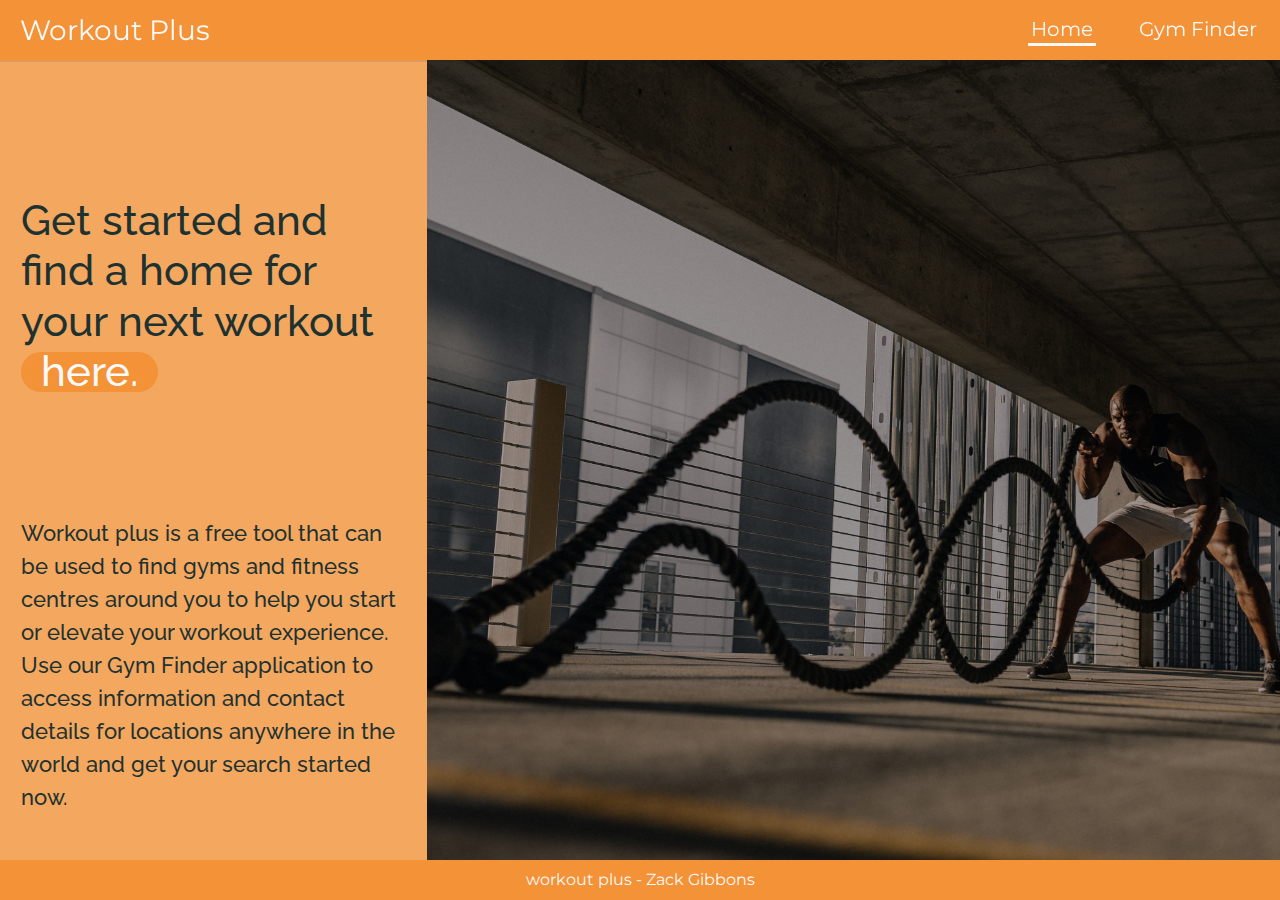
==== index.html @ f185dbcd "Altered h1 class names" ====
<!DOCTYPE html>
<html lang="en">

<head>
    <meta charset="UTF-8">
    <meta name="viewport" content="width=device-width, initial-scale=1.0">
    <title>Workout Plus</title>
    <link rel="stylesheet" href="https://stackpath.bootstrapcdn.com/bootstrap/4.1.3/css/bootstrap.min.css" />
    <link rel="stylesheet" href="https://use.fontawesome.com/releases/v5.14.0/css/all.css" />
    <link
        href="https://fonts.googleapis.com/css2?family=Montserrat:wght@100;200;300;400;500;600;700&family=Raleway:wght@100;200;300;400;500;600;700&display=swap"
        rel="stylesheet" />
    <link rel="stylesheet" href="assets/css/style.css" />
</head>

<body>
    <!--===============================    Navbar           ===============================-->
    <nav class="navbar navbar-expand-md navbar-light bg-color-primary row justify-content-between">
        <a class="navbar-brand font-color-light col" href="index.html">Workout Plus</a>
        <button class="navbar-toggler col" type="button" data-toggle="collapse" data-target="#navbarCollapseTarget"
            aria-controls="navbarCollapseTarget" aria-expanded="false" aria-label="Toggle navigation">
            <span class="font-color-light"><i class="fas fa-bars fa-1x"></i></span>
        </button>
        <ul class="collapse navbar-collapse col-md navbar-nav nav bg-color font-color-light" id="navbarCollapseTarget">
            <div class="">
                <li class="nav-item">
                    <a class="nav-link active" href="index.html" aria-label="Home Page Link">Home</a>
                </li>
                <li class="nav-item">
                    <a class="nav-link text-nowrap" href="gym-finder.html" aria-label="Gym Finder Link">Gym Finder</a>
                </li>
            </div>
        </ul>
    </nav>

    <!--===============================    Landing Page     ===============================-->
    <section class="landing-page container-fluid row">
        <div class="landing-information col-md-4">
            <h1 class="landing-page-heading">Get started and find a home for your next workout &nbsp;<a class="h1-link text-nowrap"
                    href="gym-finder.html">here.</a></h1>
            <p>Workout plus is a free tool that can be used to find gyms and fitness centres around you to help you
                start or elevate your workout experience. Use our Gym Finder application to access information and
                contact details for locations anywhere in the world and get your search started now.</p>
        </div>
        <div class="image-container col-md-8 order-md-12">
            <div class="dark-overlay"></div>
            <div class="background-image"></div>
        </div>
    </section>

    <!--===============================    Footer           ===============================-->
    <footer class="page-footer container-fluid">
        <p class="justify-content-center text-center font-color-light">workout plus - Zack Gibbons</p>
    </footer>
    <script src="https://code.jquery.com/jquery-3.5.1.slim.min.js"></script>
    <script src="https://cdn.jsdelivr.net/npm/popper.js@1.16.1/dist/umd/popper.min.js"></script>
    <script src="https://stackpath.bootstrapcdn.com/bootstrap/4.5.2/js/bootstrap.min.js"></script>
</body>

</html>
---- assets/css/style.css ----
/* general styling*/
html{
    font-size: 62.5%;
}

body {
    font-family: 'Montserrat';
    padding:0;
    margin:0;
    min-height: 100vh;
    color: #1E3231;
}

/* colour styles */
.bg-color-primary {
    background-color: #F39237;
}

.font-color-light {
    color: #F9F9F9;
}

.font-color-orange {
    color: #F39237;
}

/* navbar styling */
nav.navbar {
    z-index: 15;
    position: fixed;
    line-height: 2.8rem;
    padding:0;
    margin:0;
    width: 100%;
    height: 6rem;
    box-shadow: 0 .2rem rgba(33, 37, 41, 0.1);
    background-color: #F39237;
}

.navbar a.navbar-brand {
    color: #F9F9F9;
    position: absolute;
    top: 2rem;
    left: 2rem;
    padding: 0;
}

.navbar a.navbar-brand:hover {
    color: #F9F9F9;
    cursor: pointer;
}

ul.navbar-nav.nav {
    position: absolute;
    z-index: 15;
    top: 5rem;
    padding: 0;
    height: 4rem;
    justify-content: center;
    background-color: #F39237;
    box-shadow: 0 .2rem rgba(33, 37, 41, 0.1);
}

.navbar .nav-item a.nav-link {
    font-size: 2rem;
    color: #F9F9F9;
    padding: 0 3px;
    text-align: center;
    display: flex;
    margin: 0 2rem;
}

.navbar .nav-item a.nav-link.active {
    color: #F9F9F9;
    border-bottom: solid 3px;
    border-color: #F9F9F9;
}

.navbar .nav-item a.nav-link:hover {
    color: #F9F9F9;
    border-bottom: solid 3px;
    border-color: #F9F9F9;
}

ul div {
    display: flex;
    justify-content: center;
    flex-direction: row;
}

.navbar-toggler {
    line-height: 2.8rem;
    position: absolute;
    top: 2rem;
    margin: 0;
    padding: 0;
    right: 2rem;
    width: 2.8rem;
}

.navbar a.navbar-brand,
.navbar-toggler {
    font-size: 2.8rem;
}

/* landing page styling */
.landing-page div.landing-information {
    position: absolute;
    max-width: 80%;
    left: 10%;
    right: 10%;
    z-index: 10;
    justify-content: center;
    align-content: center;
    text-align: left;
    padding: 0;
}

section.landing-page {
    height: auto;
    min-height: 100vh;
    margin:0;
    position: relative;
    background-color: #F9F9F9;
    padding:6rem 0 0 0;
    overflow-y: auto;
}

.landing-page-heading {
    font-family: 'Raleway', sans-serif;
    font-size: 3.5rem;
    color: #F9F9F9;
    position: relative;
    margin-top: 5rem;
    width: 100%;
    height:50vh;
}

.image-container {
    padding: 0;
    margin: 0;
    justify-content: center;
    align-content: center;
    right: 0;
    height: 50vh;
    max-height: 50vh;
    width: 100%;
    overflow: hidden;
}

.dark-overlay {
    z-index: 2;
    position: absolute;
    top: 0;
    right:0;
    left:0;
    bottom:0;
    width: 100%;
    height: 100%;
    background-color: #000000;
    opacity: .4;
}

.background-image {
    position: absolute;
    top: 0;
    bottom: 0;
    left: 0;
    right: 0;
    width: 100%;
    height: 100%;
    background: url(../images/landing-bg-image.jpg) center center no-repeat;
    -webkit-background-size: cover;
    -moz-background-size: cover;
    -o-background-size: cover;
    background-size: cover;
}

.h1-link {
    color: #F9F9F9;
    background-color: #F39237;
    border-radius: 3.5rem;
    padding: .5rem 2rem;  
    line-height: 3rem;
    transition: .2s ease-in;
    display: inline-block;
}

.h1-link i {
    font-size: 3rem;
    margin-left: 1rem;
}

.h1-link:hover {
    text-decoration: none;
    color: #F39237;
    background-color:#F9F9F9;
}

.landing-page p {
    position: absolute;
    border-top: #F39237 2px solid;
    top: 55vh;
    font-size: 2rem;
    font-weight: 500;
    text-align: left;
    color: #1E3231;
    font-family: 'Raleway', sans-serif;
}

/* map styling */
.gym-finder-heading {
    font-family: 'Raleway', sans-serif;
    font-size: 4rem;
    color: #F39237;
    text-align:center;
}

.page-heading {
    position: relative;
    margin-left: auto;
    margin-right: auto;
    margin-top: 4rem;
    margin-bottom: 2rem;
}

section.map-section {
    position: relative;
    padding:6rem 0 0 0;
    margin: 0;
    height: auto;
    min-height: 100vh;
}

div.search-box {
    position:relative;
    top: 0;
    display:flex;
    flex-direction: column;
    justify-content: center;
}

#map {
    position: relative;
    bottom: 0;
    min-height: 360px;
    margin-top: 2rem;
}

div.search-box h2 {
    padding-left: 0;
    font-size: 2.2rem;
    font-weight: 600;
    font-family: 'Raleway', sans-serif;
}

.search-box .justify-content-between h3 {
    padding: 0;
    color: #F39237;
    text-decoration: underline;
    font-size: 1.6rem;
    cursor: pointer;
}

#information-box {
    display: none;
    width: 100%;
    height: auto;
    transition: .2s;
    padding-top: 1.5rem;
}


.gym-info-title {
    font-size: 1.8rem;
}

.gym-search-btn-straight-edge {
    font-size: 2rem;
    padding: .4rem 2rem;
    font-family: 'Montserrat';
    background-color: #F39237;
    color: #F9F9F9;
    border-style: none;
    box-shadow: 0 .2rem rgba(33, 37, 41, 0.1);
    font-weight: normal;
    line-height: 2.4rem;
    width: 8rem;
    max-width: 8rem;
    height: 2.8rem;
    border-radius: 0 2rem 2rem 0;
    transition: .2s;
    cursor: pointer;
}

#country-select {
    margin: 0;
    padding: 0;
    max-width: 50rem;

}

#country-select select {
    padding: 0;
    margin: 0;
    height: 2.8rem;
    font-size: 1.8rem;
    max-width: 100%;
    border: none;
    background-color: #F9F9F9;
    box-shadow: 0 .2rem rgba(33, 37, 41, 0.1);
    margin-bottom: 1rem;
    cursor: pointer;
}

select#country option {
    max-width: 100%;
    font-size: 1.5rem;
    padding: 0;
}

.gym-search-btn-straight-edge:hover,
.gym-search-btn-straight-edge:focus {
    background-color: rgba(243, 146, 55, .4);
    color:#F39237;
}

.location-image {
    display: flex;
    padding: 0;
    margin-bottom: 1rem;
    width: auto;
    height: 100%;
    max-height: 30vh;
    max-width: 100%;
    text-align:center ;
}

#information-box div.col-lg-6.order-lg-12.justify-content-center {
    display: flex;
}

#website-alternative {
    font-size: 1.4rem;
}

.website-unavailable {
    display: none;
}

.location-information-row {
    display: flex;
    flex-direction: row;
}

.close-gym-information-btn{
    text-align: right;
}

.close-gym-information-btn i{
    z-index: 2;
    cursor: pointer;
    padding:0;
    color: #F39237;
    font-size: 2rem;
    line-height: 2.2rem;
    transition: .2s ease-in;
    width: 100%;
    height: 100%;
}

.gym-image-container {
    height:100%;
    padding: 0;
    display: flex;
}

.gym-information-container {
    display: flex;
}

.close-gym-information-btn i:hover {
    font-size: 2.4rem;
}

#address-form {
    margin: 0;
}

.gym-info-icon {
    color: #F39237;
    font-size: 1.4rem;
    margin-right: 1rem;
    float:left;
}

.location-name {
    letter-spacing: .1rem;
    font-size:2rem;
    font-weight: 500;
    font-family: 'Raleway', sans-serif;
}

.location-rating {
    padding: 0;
    font-size: 1.4rem;
    font-family: 'Montserrat', sans-serif;
}

div.side-panel.col-md-4{
    padding: 0 10%;
}

#information-box div.information-box-bottom-row {
    position: relative;
    margin: 2rem 0;
    padding:0;
}

div.information-box-bottom-row div.col {
    padding: 0;
}

div.information-box-top-row {
    padding: 0 1.5rem 0 1.5rem;
}

div.information-box-top-row h3,
div.information-box-top-row div {
    padding: 0;
}

.location-address {
    font-size: 1.4rem;
    overflow-wrap: anywhere;}

.location-website {
    font-size: 1.4rem;
    white-space: nowrap;
    overflow: hidden;
    text-overflow: ellipsis;
}

input#address-input {
    height: 2.8rem;
    font-size: 1.8rem;
    width: auto;
    min-width: 15rem;
    padding-left: .5rem;
    border: none;
    background-color: #F9F9F9;
}

.search-box .address-search {
    padding: 0;
    margin: 0 0 .5rem 0;
}

div.row.justify-content-center {
    display:flex;
    padding: 0 2rem;
}

.search-box .local-search {
    padding-right:0;
    padding-left:0;
    margin-right:0;
    margin-left:0;
}

/* footer styling */
footer {
    position: relative;
    z-index: 5;
    margin: 0;
    height: 4rem;
    background-color: #F39237;
}

footer p {
    padding-top: 1.2rem;
    font-size: 1.6rem;
    line-height:1.6rem;
}

/* media queries */
@media(min-width: 1100px) {
    .gym-search-btn-straight-edge {
    margin-left: 2rem;
    }

    .page-heading h1 {
        font-size:5rem;
    }
}

@media(min-width: 768px) {
/* General styling */
    body{
        height: 100vh;
        width: 100vw;
        position: absolute;
        top:0;
        overflow-x: hidden;
        min-height: 100vh;
    }

    footer {
        position: absolute;
        bottom:0;
    }

    /* Navbar Styling */
    .navbar .nav-item a.nav-link {
        color: #F9F9F9;
        border-color:#F9F9F9;
    }

    .navbar .nav-item a.nav-link:hover {
        border-color:#F9F9F9;
        color:#F9F9F9;
    }

    .navbar .nav-item a.nav-link.active{
        color:#F9F9F9;
        border-color:#F9F9F9;
    }

    #navbarCollapseTarget {
        position: relative;
        justify-content: flex-end;
    }

    ul.navbar-nav.nav {
        position: relative;
        top: 0;
        right: 0;
        height:auto;
        justify-content: flex-end;
        max-width: 50%;
        box-shadow: none;
    }

    .navbar a.navbar-brand {
        position: relative;
        top: 0;
    }

    nav.navbar {
        top: 0;
        margin-right: 0;
        margin-left: 0;
        height: 6rem;
    }

    ul div {
        justify-content: end;
    }

    /* Landing Page Styling */
    section.landing-page {
        height: 100%;
        padding-bottom: 4rem;
        top: 0;
    }  

    .landing-page div.landing-information {
        position: relative;
        background-color: rgba(243, 146, 55, .8);
        padding: 0;
        left: 0;
        right: 0;
        max-height: 100%;
        overflow-y: auto;
    }

    .image-container {
        margin: 0;
        justify-content: center;
        align-content:center;
        position: relative;
        width: 100%;
        max-height: 100vh;
        right: 0;
    }

    img.background-image {
        position: absolute;
        width: auto;
        height: 100%;
        top: 0;
        right: 0;
        bottom: 0;
    }

    .landing-page h1 {
        padding:0;
        margin-top: 10rem;
        width:90%;
        left:5%;
        color:#1E3231;
        font-size: 4.2rem;
        height: auto;
    }

    .landing-page p {
        position: relative;
        top: 0;
        width:90%;
        left:5%;
        border: none;
        font-size: 2.2rem;
        margin-top: 12rem;
    }

    /* Gym Finder Styling */
    div.side-panel.col-md-4 {
        padding: 0 2rem;
        width: 30rem;
        height: auto;
        overflow-y: auto;
        max-height: 100%;
    }

    .page-heading {
        margin-bottom: 2rem;
    }

    #map.col-md-8 {
        top: 0;
        position: relative;
        width: 50vw;
        max-height: 100%;
        min-height:100%;
        height: 1000px;
        margin:0;
    }

    section.map-section {
        padding:6rem 0 4rem 0;
        margin: 0;
        top:0;
        height:100%;
        max-height:100%;
        min-height: 50vh;
    }

    div.search-box {
        position:relative;
        margin-bottom: 2rem;
        justify-content: center;
        max-width: 90%;
        margin-left: auto;
        margin-right: auto;
    }

    #information-box {
        position: relative;
        top: 0;
        padding-top: 0;
    }

    #information-box div.col-lg-6 {
        padding:0;

    }

    .location-image {
        margin: 0;
        max-height: 20vh;
        margin-bottom: 3rem;
    }

    div.search-box div {
        margin-top: 0.5rem;
        padding: 0 2rem;
    }

    div.row.justify-content-center {
        padding: 0 2rem;
    }

    .search-box .justify-content-between {
        max-width: 50rem;
    }

    .image-container {
        height: 100%;
        overflow: hidden;
    }
}
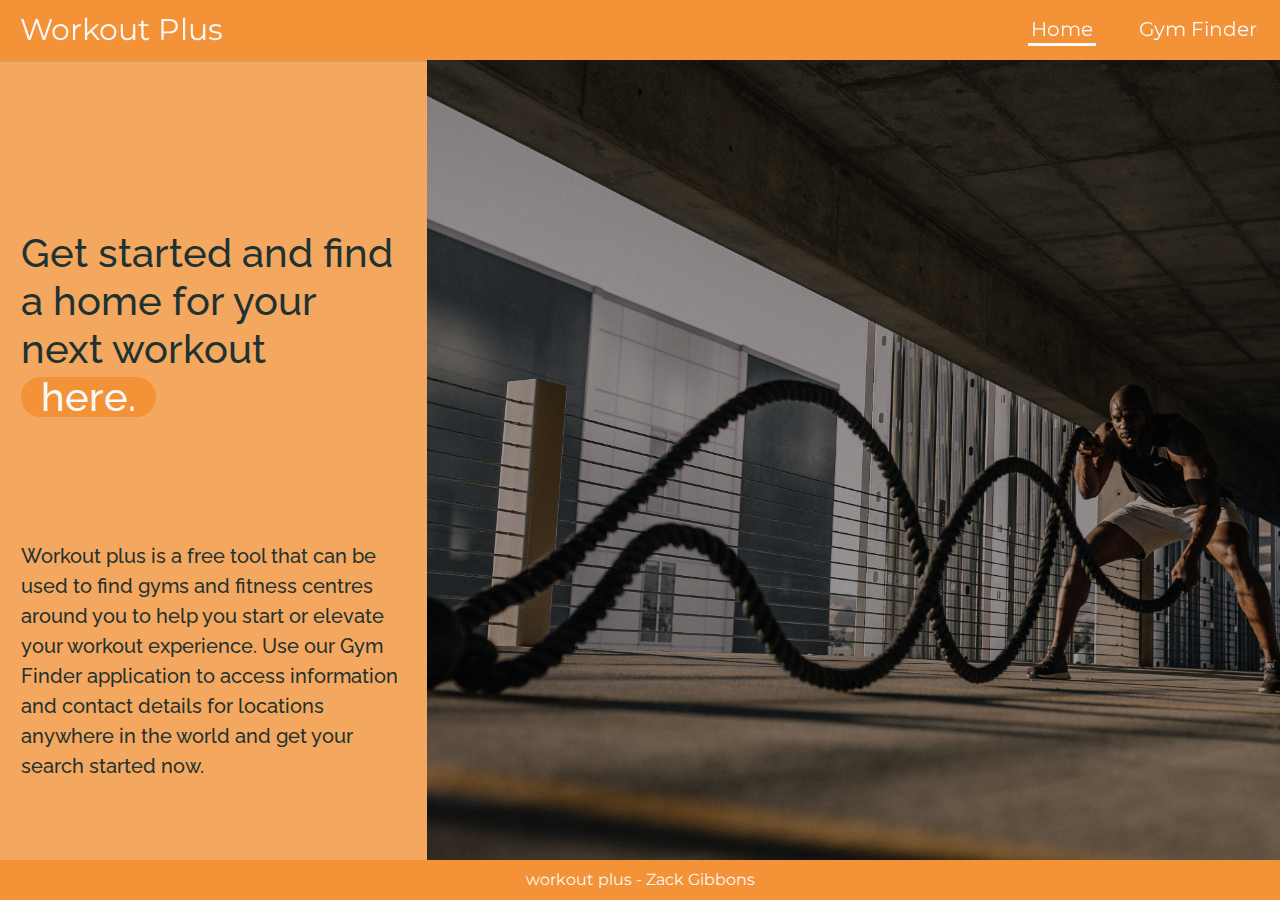
==== commit e953b898: "Abstracted font size styling" ====
--- a/index.html
+++ b/index.html
@@ -16,18 +16,18 @@
 <body>
     <!--===============================    Navbar           ===============================-->
     <nav class="navbar navbar-expand-md navbar-light bg-color-primary row justify-content-between">
-        <a class="navbar-brand font-color-light col" href="index.html">Workout Plus</a>
-        <button class="navbar-toggler col" type="button" data-toggle="collapse" data-target="#navbarCollapseTarget"
+        <a class="navbar-brand font-color-light col font-size-l" href="index.html">Workout Plus</a>
+        <button class="navbar-toggler col font-size-l" type="button" data-toggle="collapse" data-target="#navbarCollapseTarget"
             aria-controls="navbarCollapseTarget" aria-expanded="false" aria-label="Toggle navigation">
             <span class="font-color-light"><i class="fas fa-bars fa-1x"></i></span>
         </button>
         <ul class="collapse navbar-collapse col-md navbar-nav nav bg-color font-color-light" id="navbarCollapseTarget">
             <div class="">
                 <li class="nav-item">
-                    <a class="nav-link active" href="index.html" aria-label="Home Page Link">Home</a>
+                    <a class="nav-link active font-size-md" href="index.html" aria-label="Home Page Link">Home</a>
                 </li>
                 <li class="nav-item">
-                    <a class="nav-link text-nowrap" href="gym-finder.html" aria-label="Gym Finder Link">Gym Finder</a>
+                    <a class="nav-link text-nowrap font-size-md" href="gym-finder.html" aria-label="Gym Finder Link">Gym Finder</a>
                 </li>
             </div>
         </ul>
@@ -36,9 +36,9 @@
     <!--===============================    Landing Page     ===============================-->
     <section class="landing-page container-fluid row">
         <div class="landing-information col-md-4">
-            <h1 class="landing-page-heading">Get started and find a home for your next workout &nbsp;<a class="h1-link text-nowrap"
+            <h1 class="landing-page-heading font-size-xl">Get started and find a home for your next workout &nbsp;<a class="h1-link text-nowrap"
                     href="gym-finder.html">here.</a></h1>
-            <p>Workout plus is a free tool that can be used to find gyms and fitness centres around you to help you
+            <p class="font-size-md">Workout plus is a free tool that can be used to find gyms and fitness centres around you to help you
                 start or elevate your workout experience. Use our Gym Finder application to access information and
                 contact details for locations anywhere in the world and get your search started now.</p>
         </div>
@@ -50,7 +50,7 @@
 
     <!--===============================    Footer           ===============================-->
     <footer class="page-footer container-fluid">
-        <p class="justify-content-center text-center font-color-light">workout plus - Zack Gibbons</p>
+        <p class="justify-content-center text-center font-color-light font-size-xs">workout plus - Zack Gibbons</p>
     </footer>
     <script src="https://code.jquery.com/jquery-3.5.1.slim.min.js"></script>
     <script src="https://cdn.jsdelivr.net/npm/popper.js@1.16.1/dist/umd/popper.min.js"></script>
--- a/assets/css/style.css
+++ b/assets/css/style.css
@@ -22,6 +22,28 @@
 
 .font-color-orange {
     color: #F39237;
+}
+
+/* font sizes */
+.font-size-xl-scale,
+.font-size-xl {
+    font-size: 4rem;
+}
+
+.font-size-l {
+    font-size: 3rem;
+}
+
+.font-size-md {
+    font-size: 2rem;
+}
+
+.font-size-s {
+    font-size: 1.8rem;
+}
+
+.font-size-xs {
+    font-size: 1.6rem;
 }
 
 /* navbar styling */
@@ -62,7 +84,6 @@
 }
 
 .navbar .nav-item a.nav-link {
-    font-size: 2rem;
     color: #F9F9F9;
     padding: 0 3px;
     text-align: center;
@@ -96,11 +117,6 @@
     padding: 0;
     right: 2rem;
     width: 2.8rem;
-}
-
-.navbar a.navbar-brand,
-.navbar-toggler {
-    font-size: 2.8rem;
 }
 
 /* landing page styling */
@@ -126,9 +142,8 @@
     overflow-y: auto;
 }
 
-.landing-page-heading {
+h1.landing-page-heading {
     font-family: 'Raleway', sans-serif;
-    font-size: 3.5rem;
     color: #F9F9F9;
     position: relative;
     margin-top: 5rem;
@@ -187,7 +202,6 @@
 }
 
 .h1-link i {
-    font-size: 3rem;
     margin-left: 1rem;
 }
 
@@ -201,7 +215,6 @@
     position: absolute;
     border-top: #F39237 2px solid;
     top: 55vh;
-    font-size: 2rem;
     font-weight: 500;
     text-align: left;
     color: #1E3231;
@@ -209,9 +222,8 @@
 }
 
 /* map styling */
-.gym-finder-heading {
+h1.gym-finder-heading {
     font-family: 'Raleway', sans-serif;
-    font-size: 4rem;
     color: #F39237;
     text-align:center;
 }
@@ -249,16 +261,17 @@
 
 div.search-box h2 {
     padding-left: 0;
-    font-size: 2.2rem;
     font-weight: 600;
     font-family: 'Raleway', sans-serif;
 }
-
+ 
+.gym-info-title {
+    font-size: 1.8rem;
+}
 .search-box .justify-content-between h3 {
     padding: 0;
     color: #F39237;
     text-decoration: underline;
-    font-size: 1.6rem;
     cursor: pointer;
 }
 
@@ -270,13 +283,7 @@
     padding-top: 1.5rem;
 }
 
-
-.gym-info-title {
-    font-size: 1.8rem;
-}
-
 .gym-search-btn-straight-edge {
-    font-size: 2rem;
     padding: .4rem 2rem;
     font-family: 'Montserrat';
     background-color: #F39237;
@@ -304,18 +311,17 @@
     padding: 0;
     margin: 0;
     height: 2.8rem;
-    font-size: 1.8rem;
     max-width: 100%;
     border: none;
     background-color: #F9F9F9;
     box-shadow: 0 .2rem rgba(33, 37, 41, 0.1);
     margin-bottom: 1rem;
     cursor: pointer;
-}
+} 
 
 select#country option {
+    font-size: 1.6rem;
     max-width: 100%;
-    font-size: 1.5rem;
     padding: 0;
 }
 
@@ -340,9 +346,6 @@
     display: flex;
 }
 
-#website-alternative {
-    font-size: 1.4rem;
-}
 
 .website-unavailable {
     display: none;
@@ -362,13 +365,16 @@
     cursor: pointer;
     padding:0;
     color: #F39237;
-    font-size: 2rem;
     line-height: 2.2rem;
     transition: .2s ease-in;
     width: 100%;
     height: 100%;
 }
 
+.close-gym-information-btn i:hover {
+    font-size: 2rem;
+}
+
 .gym-image-container {
     height:100%;
     padding: 0;
@@ -379,9 +385,6 @@
     display: flex;
 }
 
-.close-gym-information-btn i:hover {
-    font-size: 2.4rem;
-}
 
 #address-form {
     margin: 0;
@@ -389,21 +392,18 @@
 
 .gym-info-icon {
     color: #F39237;
-    font-size: 1.4rem;
     margin-right: 1rem;
     float:left;
 }
 
 .location-name {
     letter-spacing: .1rem;
-    font-size:2rem;
     font-weight: 500;
     font-family: 'Raleway', sans-serif;
 }
 
 .location-rating {
     padding: 0;
-    font-size: 1.4rem;
     font-family: 'Montserrat', sans-serif;
 }
 
@@ -431,11 +431,9 @@
 }
 
 .location-address {
-    font-size: 1.4rem;
     overflow-wrap: anywhere;}
 
 .location-website {
-    font-size: 1.4rem;
     white-space: nowrap;
     overflow: hidden;
     text-overflow: ellipsis;
@@ -443,7 +441,6 @@
 
 input#address-input {
     height: 2.8rem;
-    font-size: 1.8rem;
     width: auto;
     min-width: 15rem;
     padding-left: .5rem;
@@ -479,7 +476,6 @@
 
 footer p {
     padding-top: 1.2rem;
-    font-size: 1.6rem;
     line-height:1.6rem;
 }
 
@@ -489,9 +485,9 @@
     margin-left: 2rem;
     }
 
-    .page-heading h1 {
-        font-size:5rem;
-    }
+    .font-size-xl-scale {
+    font-size: 5rem;
+}
 }
 
 @media(min-width: 768px) {
@@ -599,7 +595,6 @@
         width:90%;
         left:5%;
         color:#1E3231;
-        font-size: 4.2rem;
         height: auto;
     }
 
@@ -609,7 +604,6 @@
         width:90%;
         left:5%;
         border: none;
-        font-size: 2.2rem;
         margin-top: 12rem;
     }
 
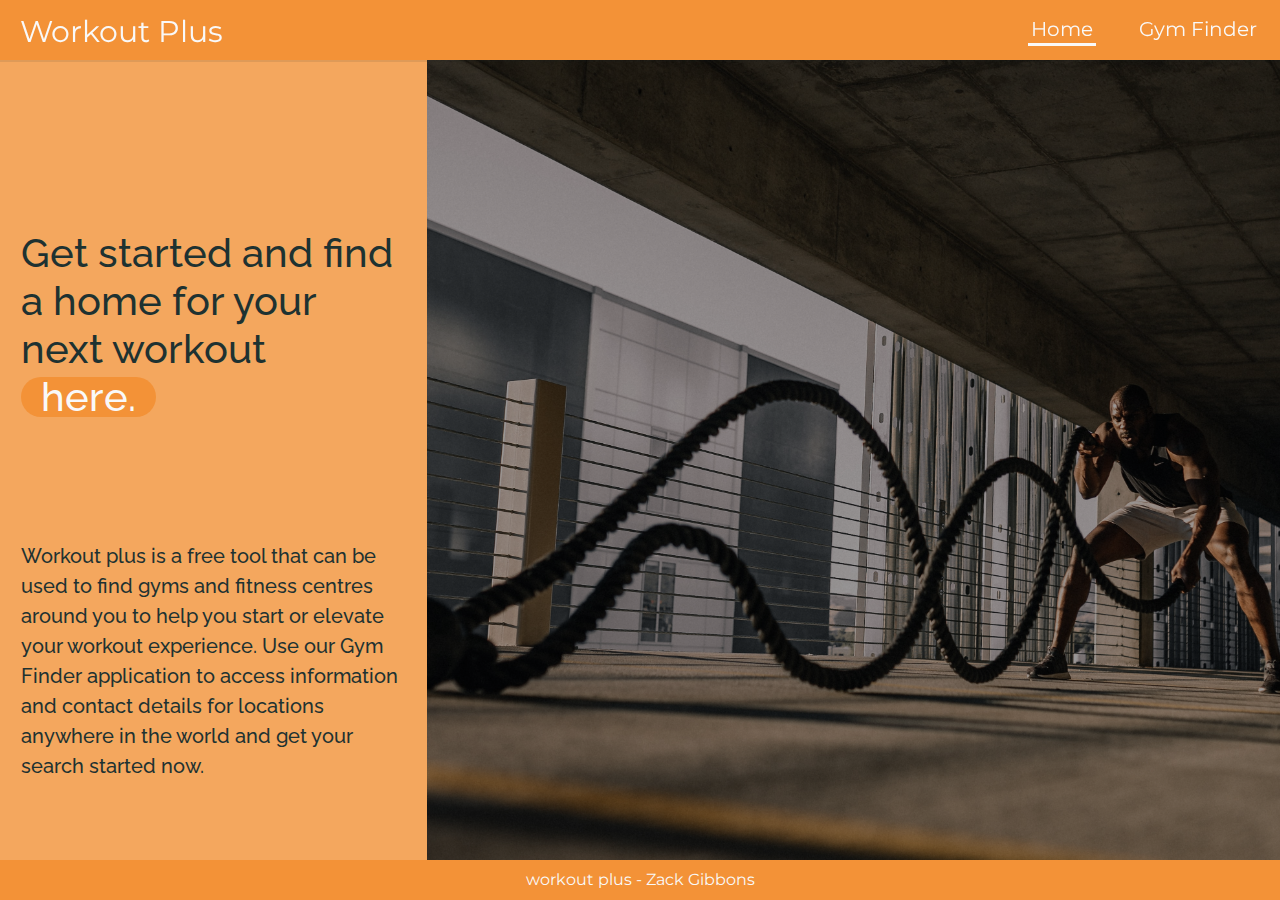
==== commit bee04e43: "Updated navbar brand" ====
--- a/index.html
+++ b/index.html
@@ -16,9 +16,12 @@
 <body>
     <!--===============================    Navbar           ===============================-->
     <nav class="navbar navbar-expand-md navbar-light bg-color-primary row justify-content-between">
-        <a class="navbar-brand font-color-light col font-size-l" href="index.html">Workout Plus</a>
-        <button class="navbar-toggler col font-size-l" type="button" data-toggle="collapse" data-target="#navbarCollapseTarget"
-            aria-controls="navbarCollapseTarget" aria-expanded="false" aria-label="Toggle navigation">
+        <div class="brand-container col">
+            <a class="navbar-brand font-color-light font-size-l" href="index.html">Workout Plus</a>
+        </div>
+        <button class="navbar-toggler col font-size-l" type="button" data-toggle="collapse"
+            data-target="#navbarCollapseTarget" aria-controls="navbarCollapseTarget" aria-expanded="false"
+            aria-label="Toggle navigation">
             <span class="font-color-light"><i class="fas fa-bars fa-1x"></i></span>
         </button>
         <ul class="collapse navbar-collapse col-md navbar-nav nav bg-color font-color-light" id="navbarCollapseTarget">
@@ -27,27 +30,27 @@
                     <a class="nav-link active font-size-md" href="index.html" aria-label="Home Page Link">Home</a>
                 </li>
                 <li class="nav-item">
-                    <a class="nav-link text-nowrap font-size-md" href="gym-finder.html" aria-label="Gym Finder Link">Gym Finder</a>
+                    <a class="nav-link text-nowrap font-size-md" href="gym-finder.html" aria-label="Gym Finder Link">Gym
+                        Finder</a>
                 </li>
             </div>
         </ul>
     </nav>
-
     <!--===============================    Landing Page     ===============================-->
     <section class="landing-page container-fluid row">
         <div class="landing-information col-md-4">
-            <h1 class="landing-page-heading font-size-xl">Get started and find a home for your next workout &nbsp;<a class="h1-link text-nowrap"
-                    href="gym-finder.html">here.</a></h1>
-            <p class="font-size-md">Workout plus is a free tool that can be used to find gyms and fitness centres around you to help you
+            <h1 class="landing-page-heading font-size-xl">Get started and find a home for your next workout &nbsp;<a
+                    class="h1-link text-nowrap" href="gym-finder.html">here.</a></h1>
+            <p class="font-size-md">Workout plus is a free tool that can be used to find gyms and fitness centres around
+                you to help you
                 start or elevate your workout experience. Use our Gym Finder application to access information and
                 contact details for locations anywhere in the world and get your search started now.</p>
         </div>
         <div class="image-container col-md-8 order-md-12">
             <div class="dark-overlay"></div>
-            <div class="background-image"></div>
+            <div class="background-image" aria-label="Background image of man exercising"></div>
         </div>
     </section>
-
     <!--===============================    Footer           ===============================-->
     <footer class="page-footer container-fluid">
         <p class="justify-content-center text-center font-color-light font-size-xs">workout plus - Zack Gibbons</p>
--- a/assets/css/style.css
+++ b/assets/css/style.css
@@ -59,12 +59,18 @@
     background-color: #F39237;
 }
 
-.navbar a.navbar-brand {
-    color: #F9F9F9;
+.brand-container {
     position: absolute;
     top: 2rem;
     left: 2rem;
     padding: 0;
+    width: auto;
+}
+
+.navbar a.navbar-brand {
+    color: #F9F9F9;
+    padding: 0;
+    width: auto;
 }
 
 .navbar a.navbar-brand:hover {
@@ -482,12 +488,12 @@
 /* media queries */
 @media(min-width: 1100px) {
     .gym-search-btn-straight-edge {
-    margin-left: 2rem;
+        margin-left: 2rem;
     }
 
     .font-size-xl-scale {
-    font-size: 5rem;
-}
+        font-size: 5rem;
+    }
 }
 
 @media(min-width: 768px) {
@@ -506,7 +512,7 @@
         bottom:0;
     }
 
-    /* Navbar Styling */
+/* Navbar Styling */
     .navbar .nav-item a.nav-link {
         color: #F9F9F9;
         border-color:#F9F9F9;
@@ -537,9 +543,10 @@
         box-shadow: none;
     }
 
-    .navbar a.navbar-brand {
-        position: relative;
-        top: 0;
+
+    .brand-container {
+        position: relative;
+        top: .5rem;
     }
 
     nav.navbar {
@@ -553,11 +560,12 @@
         justify-content: end;
     }
 
-    /* Landing Page Styling */
+/* Landing Page Styling */
     section.landing-page {
         height: 100%;
         padding-bottom: 4rem;
         top: 0;
+
     }  
 
     .landing-page div.landing-information {
@@ -607,7 +615,7 @@
         margin-top: 12rem;
     }
 
-    /* Gym Finder Styling */
+/* Gym Finder Styling */
     div.side-panel.col-md-4 {
         padding: 0 2rem;
         width: 30rem;
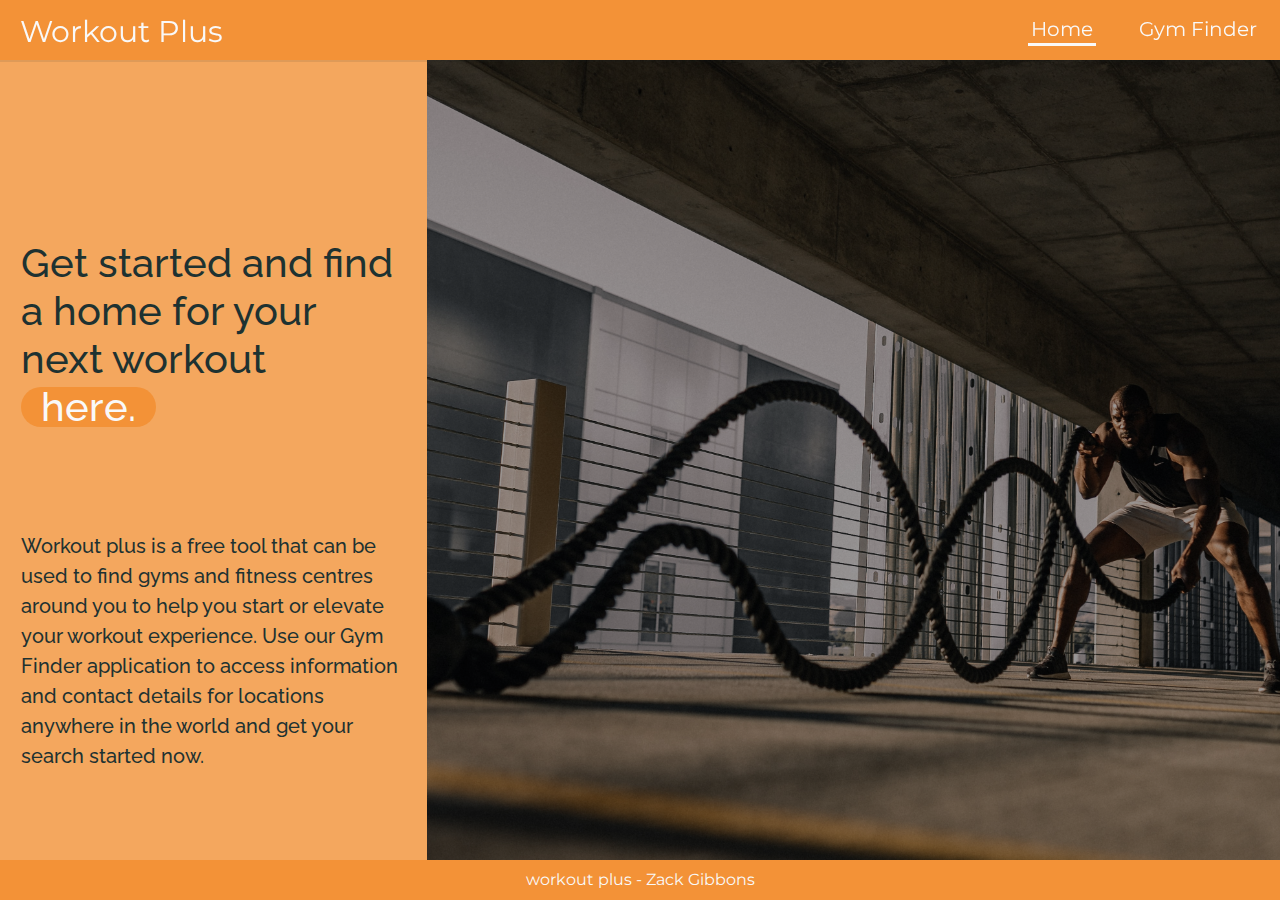
==== commit 56e4ddae: "Small changes to structure of navbar html to comply with html validator" ====
--- a/index.html
+++ b/index.html
@@ -24,8 +24,8 @@
             aria-label="Toggle navigation">
             <span class="font-color-light"><i class="fas fa-bars fa-1x"></i></span>
         </button>
-        <ul class="collapse navbar-collapse col-md navbar-nav nav bg-color font-color-light" id="navbarCollapseTarget">
-            <div class="">
+        <div class="collapse navbar-collapse" id="navbarCollapseTarget">
+            <ul class=" col-md navbar-nav nav bg-color font-color-light">
                 <li class="nav-item">
                     <a class="nav-link active font-size-md" href="index.html" aria-label="Home Page Link">Home</a>
                 </li>
@@ -33,8 +33,8 @@
                     <a class="nav-link text-nowrap font-size-md" href="gym-finder.html" aria-label="Gym Finder Link">Gym
                         Finder</a>
                 </li>
-            </div>
-        </ul>
+            </ul>
+        </div>
     </nav>
     <!--===============================    Landing Page     ===============================-->
     <section class="landing-page container-fluid row">
--- a/assets/css/style.css
+++ b/assets/css/style.css
@@ -1,694 +1,675 @@
+
+
 /* general styling*/
-html{
-    font-size: 62.5%;
+
+html {
+	font-size: 62.5%;
 }
 
 body {
-    font-family: 'Montserrat';
-    padding:0;
-    margin:0;
-    min-height: 100vh;
-    color: #1E3231;
-}
+	font-family: 'Montserrat';
+	padding: 0;
+	margin: 0;
+	min-height: 100vh;
+	color: #1E3231;
+}
+
 
 /* colour styles */
+
 .bg-color-primary {
-    background-color: #F39237;
+	background-color: #F39237;
 }
 
 .font-color-light {
-    color: #F9F9F9;
+	color: #F9F9F9;
 }
 
 .font-color-orange {
-    color: #F39237;
-}
+	color: #F39237;
+}
+
 
 /* font sizes */
+
 .font-size-xl-scale,
 .font-size-xl {
-    font-size: 4rem;
+	font-size: 4rem;
 }
 
 .font-size-l {
-    font-size: 3rem;
+	font-size: 3rem;
 }
 
 .font-size-md {
-    font-size: 2rem;
+	font-size: 2rem;
 }
 
 .font-size-s {
-    font-size: 1.8rem;
+	font-size: 1.8rem;
 }
 
 .font-size-xs {
-    font-size: 1.6rem;
-}
+	font-size: 1.6rem;
+}
+
 
 /* navbar styling */
+
 nav.navbar {
-    z-index: 15;
-    position: fixed;
-    line-height: 2.8rem;
-    padding:0;
-    margin:0;
-    width: 100%;
-    height: 6rem;
-    box-shadow: 0 .2rem rgba(33, 37, 41, 0.1);
-    background-color: #F39237;
+	z-index: 15;
+	position: fixed;
+	line-height: 2.8rem;
+	padding: 0;
+	margin: 0;
+	width: 100%;
+	height: 6rem;
+	box-shadow: 0 .2rem rgba(33, 37, 41, 0.1);
+	background-color: #F39237;
 }
 
 .brand-container {
-    position: absolute;
-    top: 2rem;
-    left: 2rem;
-    padding: 0;
-    width: auto;
+	position: absolute;
+	top: 2rem;
+	left: 2rem;
+	padding: 0;
+	width: auto;
 }
 
 .navbar a.navbar-brand {
-    color: #F9F9F9;
-    padding: 0;
-    width: auto;
+	color: #F9F9F9;
+	padding: 0;
+	width: auto;
 }
 
 .navbar a.navbar-brand:hover {
-    color: #F9F9F9;
-    cursor: pointer;
+	color: #F9F9F9;
+	cursor: pointer;
 }
 
 ul.navbar-nav.nav {
-    position: absolute;
-    z-index: 15;
-    top: 5rem;
-    padding: 0;
-    height: 4rem;
-    justify-content: center;
-    background-color: #F39237;
-    box-shadow: 0 .2rem rgba(33, 37, 41, 0.1);
+	position: absolute;
+	z-index: 15;
+	top: 5rem;
+	padding: 0;
+	height: 4rem;
+	justify-content: center;
+	background-color: #F39237;
+	box-shadow: 0 .2rem rgba(33, 37, 41, 0.1);
+	display: flex;
+	flex-direction: row;
 }
 
 .navbar .nav-item a.nav-link {
-    color: #F9F9F9;
-    padding: 0 3px;
-    text-align: center;
-    display: flex;
-    margin: 0 2rem;
+	color: #F9F9F9;
+	padding: 0 3px;
+	text-align: center;
+	display: flex;
+	margin: 0 2rem;
 }
 
 .navbar .nav-item a.nav-link.active {
-    color: #F9F9F9;
-    border-bottom: solid 3px;
-    border-color: #F9F9F9;
+	color: #F9F9F9;
+	border-bottom: solid 3px;
+	border-color: #F9F9F9;
 }
 
 .navbar .nav-item a.nav-link:hover {
-    color: #F9F9F9;
-    border-bottom: solid 3px;
-    border-color: #F9F9F9;
-}
-
-ul div {
-    display: flex;
-    justify-content: center;
-    flex-direction: row;
-}
-
+	color: #F9F9F9;
+	border-bottom: solid 3px;
+	border-color: #F9F9F9;
+}
 .navbar-toggler {
-    line-height: 2.8rem;
-    position: absolute;
-    top: 2rem;
-    margin: 0;
-    padding: 0;
-    right: 2rem;
-    width: 2.8rem;
-}
+	line-height: 2.8rem;
+	position: absolute;
+	top: 2rem;
+	margin: 0;
+	padding: 0;
+	right: 2rem;
+	width: 2.8rem;
+}
+
 
 /* landing page styling */
+
 .landing-page div.landing-information {
-    position: absolute;
-    max-width: 80%;
-    left: 10%;
-    right: 10%;
-    z-index: 10;
-    justify-content: center;
-    align-content: center;
-    text-align: left;
-    padding: 0;
+	position: relative;
+	max-width: 80%;
+	left: 10%;
+	right: 10%;
+	z-index: 10;
+	justify-content: center;
+	align-content: center;
+	text-align: left;
+	padding: 0;
+	padding-top: 5rem;
+	overflow: hidden;
+	height: 100%;
 }
 
 section.landing-page {
-    height: auto;
-    min-height: 100vh;
-    margin:0;
-    position: relative;
-    background-color: #F9F9F9;
-    padding:6rem 0 0 0;
-    overflow-y: auto;
+	height: 100%;
+	min-height: 100vh;
+	margin: 0;
+	position: relative;
+	background-color: #F9F9F9;
+	padding: 6rem 0 0 0;
+	overflow-y: auto;
 }
 
 h1.landing-page-heading {
-    font-family: 'Raleway', sans-serif;
-    color: #F9F9F9;
-    position: relative;
-    margin-top: 5rem;
-    width: 100%;
-    height:50vh;
+	font-family: 'Raleway', sans-serif;
+	color: #F9F9F9;
+	position: relative;
+	width: 100%;
+	height: 45vh;
+}
+
+.landing-page p {
+	position: relative;
+	border-top: #F39237 2px solid;
+	font-weight: 500;
+	text-align: left;
+	color: #1E3231;
+	font-family: 'Raleway', sans-serif;
 }
 
 .image-container {
-    padding: 0;
-    margin: 0;
-    justify-content: center;
-    align-content: center;
-    right: 0;
-    height: 50vh;
-    max-height: 50vh;
-    width: 100%;
-    overflow: hidden;
+	position: absolute;
+	padding: 0;
+	margin: 0;
+	justify-content: center;
+	align-content: center;
+	right: 0;
+	height: 50vh;
+	max-height: 50vh;
+	width: 100%;
+	overflow: hidden;
 }
 
 .dark-overlay {
-    z-index: 2;
-    position: absolute;
-    top: 0;
-    right:0;
-    left:0;
-    bottom:0;
-    width: 100%;
-    height: 100%;
-    background-color: #000000;
-    opacity: .4;
+	z-index: 2;
+	position: absolute;
+	top: 0;
+	right: 0;
+	left: 0;
+	bottom: 0;
+	width: 100%;
+	height: 100%;
+	background-color: #000000;
+	opacity: .4;
 }
 
 .background-image {
-    position: absolute;
-    top: 0;
-    bottom: 0;
-    left: 0;
-    right: 0;
-    width: 100%;
-    height: 100%;
-    background: url(../images/landing-bg-image.jpg) center center no-repeat;
-    -webkit-background-size: cover;
-    -moz-background-size: cover;
-    -o-background-size: cover;
-    background-size: cover;
+	position: absolute;
+	top: 0;
+	bottom: 0;
+	left: 0;
+	right: 0;
+	width: 100%;
+	height: 100%;
+	background: url(../images/landing-bg-image.jpg) center center no-repeat;
+	-webkit-background-size: cover;
+	-moz-background-size: cover;
+	-o-background-size: cover;
+	background-size: cover;
 }
 
 .h1-link {
-    color: #F9F9F9;
-    background-color: #F39237;
-    border-radius: 3.5rem;
-    padding: .5rem 2rem;  
-    line-height: 3rem;
-    transition: .2s ease-in;
-    display: inline-block;
+	color: #F9F9F9;
+	background-color: #F39237;
+	border-radius: 3.5rem;
+	padding: .5rem 2rem;
+	line-height: 3rem;
+	transition: .2s ease-in;
+	display: inline-block;
 }
 
 .h1-link i {
-    margin-left: 1rem;
+	margin-left: 1rem;
 }
 
 .h1-link:hover {
-    text-decoration: none;
-    color: #F39237;
-    background-color:#F9F9F9;
-}
-
-.landing-page p {
-    position: absolute;
-    border-top: #F39237 2px solid;
-    top: 55vh;
-    font-weight: 500;
-    text-align: left;
-    color: #1E3231;
-    font-family: 'Raleway', sans-serif;
-}
+	text-decoration: none;
+	color: #F39237;
+	background-color: #F9F9F9;
+}
+
 
 /* map styling */
+
 h1.gym-finder-heading {
-    font-family: 'Raleway', sans-serif;
-    color: #F39237;
-    text-align:center;
+	font-family: 'Raleway', sans-serif;
+	color: #F39237;
+	text-align: center;
 }
 
 .page-heading {
-    position: relative;
-    margin-left: auto;
-    margin-right: auto;
-    margin-top: 4rem;
-    margin-bottom: 2rem;
+	position: relative;
+	margin-left: auto;
+	margin-right: auto;
+	margin-top: 4rem;
+	margin-bottom: 2rem;
 }
 
 section.map-section {
-    position: relative;
-    padding:6rem 0 0 0;
-    margin: 0;
-    height: auto;
-    min-height: 100vh;
+	position: relative;
+	padding: 6rem 0 0 0;
+	margin: 0;
+	height: auto;
+	min-height: 100vh;
 }
 
 div.search-box {
-    position:relative;
-    top: 0;
-    display:flex;
-    flex-direction: column;
-    justify-content: center;
+	position: relative;
+	top: 0;
+	display: flex;
+	flex-direction: column;
+	justify-content: center;
 }
 
 #map {
-    position: relative;
-    bottom: 0;
-    min-height: 360px;
-    margin-top: 2rem;
+	position: relative;
+	bottom: 0;
+	min-height: 360px;
+	margin-top: 2rem;
 }
 
 div.search-box h2 {
-    padding-left: 0;
-    font-weight: 600;
-    font-family: 'Raleway', sans-serif;
-}
- 
+	padding-left: 0;
+	font-weight: 600;
+	font-family: 'Raleway', sans-serif;
+}
+
 .gym-info-title {
-    font-size: 1.8rem;
-}
+	font-size: 1.8rem;
+}
+
 .search-box .justify-content-between h3 {
-    padding: 0;
-    color: #F39237;
-    text-decoration: underline;
-    cursor: pointer;
+	padding: 0;
+	color: #F39237;
+	text-decoration: underline;
+	cursor: pointer;
 }
 
 #information-box {
-    display: none;
-    width: 100%;
-    height: auto;
-    transition: .2s;
-    padding-top: 1.5rem;
+	display: none;
+	width: 100%;
+	height: auto;
+	transition: .2s;
+	padding-top: 1.5rem;
 }
 
 .gym-search-btn-straight-edge {
-    padding: .4rem 2rem;
-    font-family: 'Montserrat';
-    background-color: #F39237;
-    color: #F9F9F9;
-    border-style: none;
-    box-shadow: 0 .2rem rgba(33, 37, 41, 0.1);
-    font-weight: normal;
-    line-height: 2.4rem;
-    width: 8rem;
-    max-width: 8rem;
-    height: 2.8rem;
-    border-radius: 0 2rem 2rem 0;
-    transition: .2s;
-    cursor: pointer;
+	padding: .4rem 2rem;
+	font-family: 'Montserrat';
+	background-color: #F39237;
+	color: #F9F9F9;
+	border-style: none;
+	box-shadow: 0 .2rem rgba(33, 37, 41, 0.1);
+	font-weight: normal;
+	line-height: 2.4rem;
+	width: 8rem;
+	max-width: 8rem;
+	height: 2.8rem;
+	border-radius: 0 2rem 2rem 0;
+	transition: .2s;
+	cursor: pointer;
 }
 
 #country-select {
-    margin: 0;
-    padding: 0;
-    max-width: 50rem;
-
+	margin: 0;
+	padding: 0;
+	max-width: 50rem;
 }
 
 #country-select select {
-    padding: 0;
-    margin: 0;
-    height: 2.8rem;
-    max-width: 100%;
-    border: none;
-    background-color: #F9F9F9;
-    box-shadow: 0 .2rem rgba(33, 37, 41, 0.1);
-    margin-bottom: 1rem;
-    cursor: pointer;
-} 
+	padding: 0;
+	margin: 0;
+	height: 2.8rem;
+	max-width: 100%;
+	border: none;
+	background-color: #F9F9F9;
+	box-shadow: 0 .2rem rgba(33, 37, 41, 0.1);
+	margin-bottom: 1rem;
+	cursor: pointer;
+}
 
 select#country option {
-    font-size: 1.6rem;
-    max-width: 100%;
-    padding: 0;
+	font-size: 1.6rem;
+	max-width: 100%;
+	padding: 0;
 }
 
 .gym-search-btn-straight-edge:hover,
 .gym-search-btn-straight-edge:focus {
-    background-color: rgba(243, 146, 55, .4);
-    color:#F39237;
+	background-color: rgba(243, 146, 55, .4);
+	color: #F39237;
 }
 
 .location-image {
-    display: flex;
-    padding: 0;
-    margin-bottom: 1rem;
-    width: auto;
-    height: 100%;
-    max-height: 30vh;
-    max-width: 100%;
-    text-align:center ;
+	display: flex;
+	padding: 0;
+	margin-bottom: 1rem;
+	width: auto;
+	height: 100%;
+	max-height: 30vh;
+	max-width: 100%;
+	text-align: center;
 }
 
 #information-box div.col-lg-6.order-lg-12.justify-content-center {
-    display: flex;
-}
-
+	display: flex;
+}
 
 .website-unavailable {
-    display: none;
+	display: none;
 }
 
 .location-information-row {
-    display: flex;
-    flex-direction: row;
-}
-
-.close-gym-information-btn{
-    text-align: right;
-}
-
-.close-gym-information-btn i{
-    z-index: 2;
-    cursor: pointer;
-    padding:0;
-    color: #F39237;
-    line-height: 2.2rem;
-    transition: .2s ease-in;
-    width: 100%;
-    height: 100%;
+	display: flex;
+	flex-direction: row;
+}
+
+.close-gym-information-btn {
+	text-align: right;
+}
+
+.close-gym-information-btn i {
+	z-index: 2;
+	cursor: pointer;
+	padding: 0;
+	color: #F39237;
+	line-height: 2.2rem;
+	transition: .2s ease-in;
+	width: 100%;
+	height: 100%;
 }
 
 .close-gym-information-btn i:hover {
-    font-size: 2rem;
+	font-size: 2rem;
 }
 
 .gym-image-container {
-    height:100%;
-    padding: 0;
-    display: flex;
+	height: 100%;
+	padding: 0;
+	display: flex;
 }
 
 .gym-information-container {
-    display: flex;
-}
-
+	display: flex;
+}
 
 #address-form {
-    margin: 0;
+	margin: 0;
 }
 
 .gym-info-icon {
-    color: #F39237;
-    margin-right: 1rem;
-    float:left;
+	color: #F39237;
+	margin-right: 1rem;
+	float: left;
 }
 
 .location-name {
-    letter-spacing: .1rem;
-    font-weight: 500;
-    font-family: 'Raleway', sans-serif;
+	letter-spacing: .1rem;
+	font-weight: 500;
+	font-family: 'Raleway', sans-serif;
 }
 
 .location-rating {
-    padding: 0;
-    font-family: 'Montserrat', sans-serif;
-}
-
-div.side-panel.col-md-4{
-    padding: 0 10%;
+	padding: 0;
+	font-family: 'Montserrat', sans-serif;
+}
+
+div.side-panel.col-md-4 {
+	padding: 0 10%;
 }
 
 #information-box div.information-box-bottom-row {
-    position: relative;
-    margin: 2rem 0;
-    padding:0;
+	position: relative;
+	margin: 2rem 0;
+	padding: 0;
 }
 
 div.information-box-bottom-row div.col {
-    padding: 0;
+	padding: 0;
 }
 
 div.information-box-top-row {
-    padding: 0 1.5rem 0 1.5rem;
+	padding: 0 1.5rem 0 1.5rem;
 }
 
 div.information-box-top-row h3,
 div.information-box-top-row div {
-    padding: 0;
+	padding: 0;
 }
 
 .location-address {
-    overflow-wrap: anywhere;}
+	overflow-wrap: anywhere;
+}
 
 .location-website {
-    white-space: nowrap;
-    overflow: hidden;
-    text-overflow: ellipsis;
+	white-space: nowrap;
+	overflow: hidden;
+	text-overflow: ellipsis;
 }
 
 input#address-input {
-    height: 2.8rem;
-    width: auto;
-    min-width: 15rem;
-    padding-left: .5rem;
-    border: none;
-    background-color: #F9F9F9;
+	height: 2.8rem;
+	width: auto;
+	min-width: 15rem;
+	padding-left: .5rem;
+	border: none;
+	background-color: #F9F9F9;
 }
 
 .search-box .address-search {
-    padding: 0;
-    margin: 0 0 .5rem 0;
+	padding: 0;
+	margin: 0 0 .5rem 0;
 }
 
 div.row.justify-content-center {
-    display:flex;
-    padding: 0 2rem;
+	display: flex;
+	padding: 0 2rem;
 }
 
 .search-box .local-search {
-    padding-right:0;
-    padding-left:0;
-    margin-right:0;
-    margin-left:0;
-}
+	padding-right: 0;
+	padding-left: 0;
+	margin-right: 0;
+	margin-left: 0;
+}
+
 
 /* footer styling */
+
 footer {
-    position: relative;
-    z-index: 5;
-    margin: 0;
-    height: 4rem;
-    background-color: #F39237;
+	position: relative;
+	z-index: 5;
+	margin: 0;
+	height: 4rem;
+	background-color: #F39237;
 }
 
 footer p {
-    padding-top: 1.2rem;
-    line-height:1.6rem;
-}
+	padding-top: 1.2rem;
+	line-height: 1.6rem;
+}
+
 
 /* media queries */
+
 @media(min-width: 1100px) {
-    .gym-search-btn-straight-edge {
-        margin-left: 2rem;
-    }
-
-    .font-size-xl-scale {
-        font-size: 5rem;
-    }
+	.gym-search-btn-straight-edge {
+		margin-left: 2rem;
+	}
+	.font-size-xl-scale {
+		font-size: 5rem;
+	}
 }
 
 @media(min-width: 768px) {
-/* General styling */
-    body{
-        height: 100vh;
-        width: 100vw;
-        position: absolute;
-        top:0;
-        overflow-x: hidden;
-        min-height: 100vh;
-    }
-
-    footer {
-        position: absolute;
-        bottom:0;
-    }
-
-/* Navbar Styling */
-    .navbar .nav-item a.nav-link {
-        color: #F9F9F9;
-        border-color:#F9F9F9;
-    }
-
-    .navbar .nav-item a.nav-link:hover {
-        border-color:#F9F9F9;
-        color:#F9F9F9;
-    }
-
-    .navbar .nav-item a.nav-link.active{
-        color:#F9F9F9;
-        border-color:#F9F9F9;
-    }
-
-    #navbarCollapseTarget {
-        position: relative;
-        justify-content: flex-end;
-    }
-
-    ul.navbar-nav.nav {
-        position: relative;
-        top: 0;
-        right: 0;
-        height:auto;
-        justify-content: flex-end;
-        max-width: 50%;
-        box-shadow: none;
-    }
-
-
-    .brand-container {
-        position: relative;
-        top: .5rem;
-    }
-
-    nav.navbar {
-        top: 0;
-        margin-right: 0;
-        margin-left: 0;
-        height: 6rem;
-    }
-
-    ul div {
-        justify-content: end;
-    }
-
-/* Landing Page Styling */
-    section.landing-page {
-        height: 100%;
-        padding-bottom: 4rem;
-        top: 0;
-
-    }  
-
-    .landing-page div.landing-information {
-        position: relative;
-        background-color: rgba(243, 146, 55, .8);
-        padding: 0;
-        left: 0;
-        right: 0;
-        max-height: 100%;
-        overflow-y: auto;
-    }
-
-    .image-container {
-        margin: 0;
-        justify-content: center;
-        align-content:center;
-        position: relative;
-        width: 100%;
-        max-height: 100vh;
-        right: 0;
-    }
-
-    img.background-image {
-        position: absolute;
-        width: auto;
-        height: 100%;
-        top: 0;
-        right: 0;
-        bottom: 0;
-    }
-
-    .landing-page h1 {
-        padding:0;
-        margin-top: 10rem;
-        width:90%;
-        left:5%;
-        color:#1E3231;
-        height: auto;
-    }
-
-    .landing-page p {
-        position: relative;
-        top: 0;
-        width:90%;
-        left:5%;
-        border: none;
-        margin-top: 12rem;
-    }
-
-/* Gym Finder Styling */
-    div.side-panel.col-md-4 {
-        padding: 0 2rem;
-        width: 30rem;
-        height: auto;
-        overflow-y: auto;
-        max-height: 100%;
-    }
-
-    .page-heading {
-        margin-bottom: 2rem;
-    }
-
-    #map.col-md-8 {
-        top: 0;
-        position: relative;
-        width: 50vw;
-        max-height: 100%;
-        min-height:100%;
-        height: 1000px;
-        margin:0;
-    }
-
-    section.map-section {
-        padding:6rem 0 4rem 0;
-        margin: 0;
-        top:0;
-        height:100%;
-        max-height:100%;
-        min-height: 50vh;
-    }
-
-    div.search-box {
-        position:relative;
-        margin-bottom: 2rem;
-        justify-content: center;
-        max-width: 90%;
-        margin-left: auto;
-        margin-right: auto;
-    }
-
-    #information-box {
-        position: relative;
-        top: 0;
-        padding-top: 0;
-    }
-
-    #information-box div.col-lg-6 {
-        padding:0;
-
-    }
-
-    .location-image {
-        margin: 0;
-        max-height: 20vh;
-        margin-bottom: 3rem;
-    }
-
-    div.search-box div {
-        margin-top: 0.5rem;
-        padding: 0 2rem;
-    }
-
-    div.row.justify-content-center {
-        padding: 0 2rem;
-    }
-
-    .search-box .justify-content-between {
-        max-width: 50rem;
-    }
-
-    .image-container {
-        height: 100%;
-        overflow: hidden;
-    }
-}
-
+	/* General styling */
+	body {
+		height: 100vh;
+		width: 100vw;
+		position: absolute;
+		top: 0;
+		overflow-x: hidden;
+		min-height: 100vh;
+	}
+	footer {
+		position: absolute;
+		bottom: 0;
+	}
+	/* Navbar Styling */
+	.navbar .nav-item a.nav-link {
+		color: #F9F9F9;
+		border-color: #F9F9F9;
+	}
+	.navbar .nav-item a.nav-link:hover {
+		border-color: #F9F9F9;
+		color: #F9F9F9;
+	}
+	.navbar .nav-item a.nav-link.active {
+		color: #F9F9F9;
+		border-color: #F9F9F9;
+	}
+	#navbarCollapseTarget {
+		position: relative;
+		justify-content: flex-end;
+	}
+	ul.navbar-nav.nav {
+		position: relative;
+		top: 0;
+		right: 0;
+		height: auto;
+		justify-content: flex-end;
+		box-shadow: none;
+	}
+	.brand-container {
+		position: relative;
+		top: .5rem;
+	}
+	nav.navbar {
+		top: 0;
+		margin-right: 0;
+		margin-left: 0;
+		height: 6rem;
+	}
+	ul div {
+		justify-content: end;
+	}
+	/* Landing Page Styling */
+	section.landing-page {
+		height: 100%;
+		padding-bottom: 4rem;
+		top: 0;
+	}
+	.landing-page div.landing-information {
+		position: relative;
+		background-color: rgba(243, 146, 55, .8);
+		padding: 0;
+		left: 0;
+		right: 0;
+		max-height: 100%;
+		overflow-y: auto;
+	}
+	.image-container {
+		margin: 0;
+		justify-content: center;
+		align-content: center;
+		position: relative;
+		width: 100%;
+		max-height: 100vh;
+		right: 0;
+	}
+	img.background-image {
+		position: absolute;
+		width: auto;
+		height: 100%;
+		top: 0;
+		right: 0;
+		bottom: 0;
+	}
+	.landing-page h1 {
+		padding: 0;
+		margin-top: 10rem;
+		width: 90%;
+		left: 5%;
+		color: #1E3231;
+		height: auto;
+	}
+	.landing-page p {
+		position: relative;
+		top: 0;
+		width: 90%;
+		left: 5%;
+		border: none;
+		margin-top: 10rem;
+	}
+	/* Gym Finder Styling */
+	div.side-panel.col-md-4 {
+		padding: 0 2rem;
+		width: 30rem;
+		height: auto;
+		overflow-y: auto;
+		max-height: 100%;
+	}
+	.page-heading {
+		margin-bottom: 2rem;
+	}
+	#map.col-md-8 {
+		top: 0;
+		position: relative;
+		width: 50vw;
+		max-height: 100%;
+		min-height: 100%;
+		height: 1000px;
+		margin: 0;
+	}
+	section.map-section {
+		padding: 6rem 0 4rem 0;
+		margin: 0;
+		top: 0;
+		height: 100%;
+		max-height: 100%;
+		min-height: 50vh;
+	}
+	div.search-box {
+		position: relative;
+		margin-bottom: 2rem;
+		justify-content: center;
+		max-width: 90%;
+		margin-left: auto;
+		margin-right: auto;
+	}
+	#information-box {
+		position: relative;
+		top: 0;
+		padding-top: 0;
+	}
+	#information-box div.col-lg-6 {
+		padding: 0;
+	}
+	.location-image {
+		margin: 0;
+		max-height: 20vh;
+		margin-bottom: 3rem;
+	}
+	div.search-box div {
+		margin-top: 0.5rem;
+		padding: 0 2rem;
+	}
+	div.row.justify-content-center {
+		padding: 0 2rem;
+	}
+	.search-box .justify-content-between {
+		max-width: 50rem;
+	}
+	.image-container {
+		height: 100%;
+		overflow: hidden;
+	}
+}
+
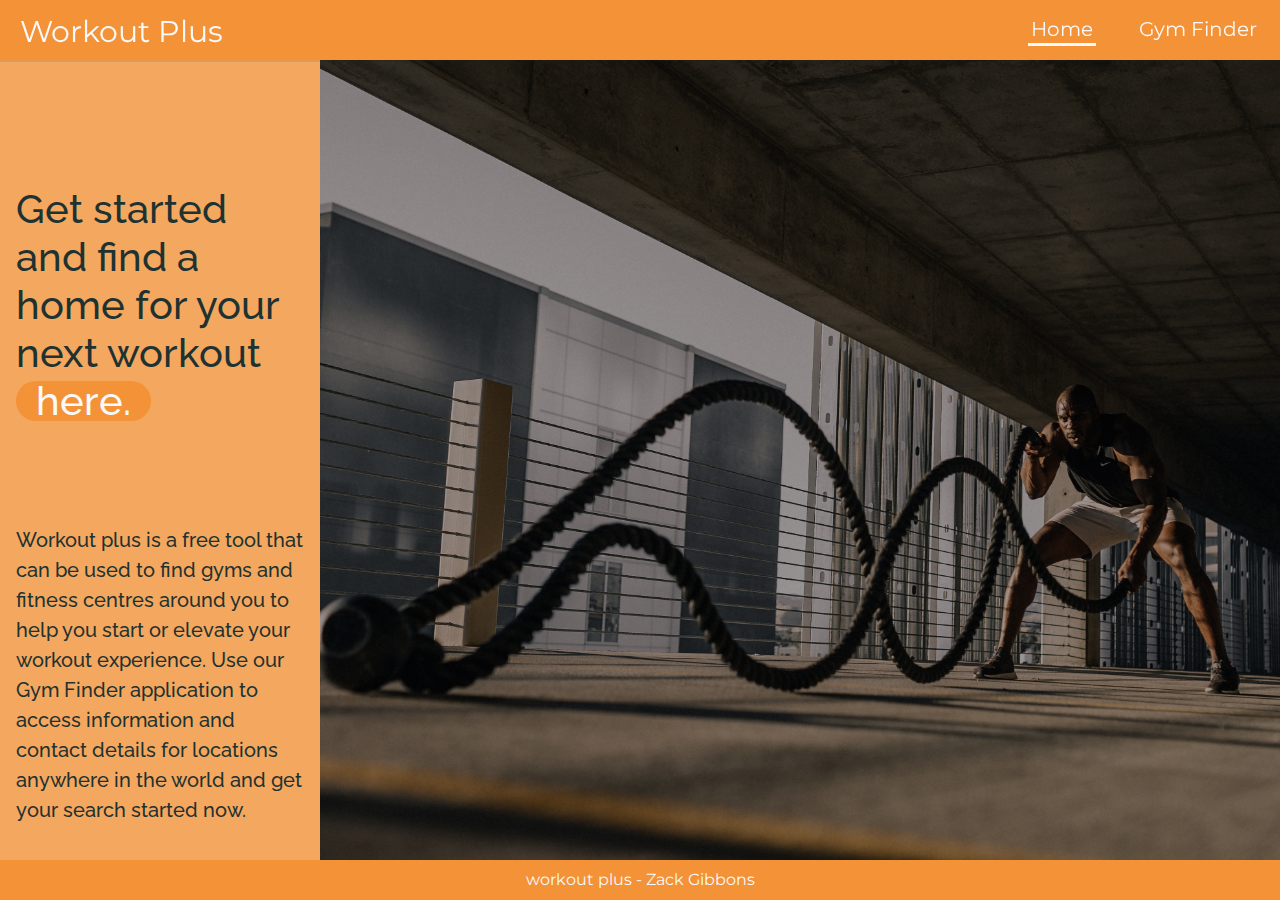
==== commit 292410f6: "Changed bootstrap col width on index.html" ====
--- a/index.html
+++ b/index.html
@@ -38,7 +38,7 @@
     </nav>
     <!--===============================    Landing Page     ===============================-->
     <section class="landing-page container-fluid row">
-        <div class="landing-information col-md-4">
+        <div class="landing-information col-md-4 col-xl-3">
             <h1 class="landing-page-heading font-size-xl">Get started and find a home for your next workout &nbsp;<a
                     class="h1-link text-nowrap" href="gym-finder.html">here.</a></h1>
             <p class="font-size-md">Workout plus is a free tool that can be used to find gyms and fitness centres around
@@ -46,9 +46,9 @@
                 start or elevate your workout experience. Use our Gym Finder application to access information and
                 contact details for locations anywhere in the world and get your search started now.</p>
         </div>
-        <div class="image-container col-md-8 order-md-12">
+        <div class="image-container col-md-8 order-md-12 col-xl-9">
             <div class="dark-overlay"></div>
-            <div class="background-image" aria-label="Background image of man exercising"></div>
+            <span class="background-image" role="img" aria-label="Background image of man exercising"></span>
         </div>
     </section>
     <!--===============================    Footer           ===============================-->
--- a/assets/css/style.css
+++ b/assets/css/style.css
@@ -382,7 +382,7 @@
 	color: #F39237;
 	line-height: 2.2rem;
 	transition: .2s ease-in;
-	width: 100%;
+	width: auto;
 	height: 100%;
 }
 
@@ -464,6 +464,7 @@
 }
 
 .search-box .address-search {
+    max-width: 50rem;
 	padding: 0;
 	margin: 0 0 .5rem 0;
 }
@@ -477,7 +478,10 @@
 	padding-right: 0;
 	padding-left: 0;
 	margin-right: 0;
-	margin-left: 0;
+    margin-left: 0;
+    width: -webkit-fit-content;
+    width: -moz-fit-content;
+    width: fit-content;
 }
 
 
@@ -584,7 +588,7 @@
 		max-height: 100vh;
 		right: 0;
 	}
-	img.background-image {
+	span.background-image {
 		position: absolute;
 		width: auto;
 		height: 100%;
